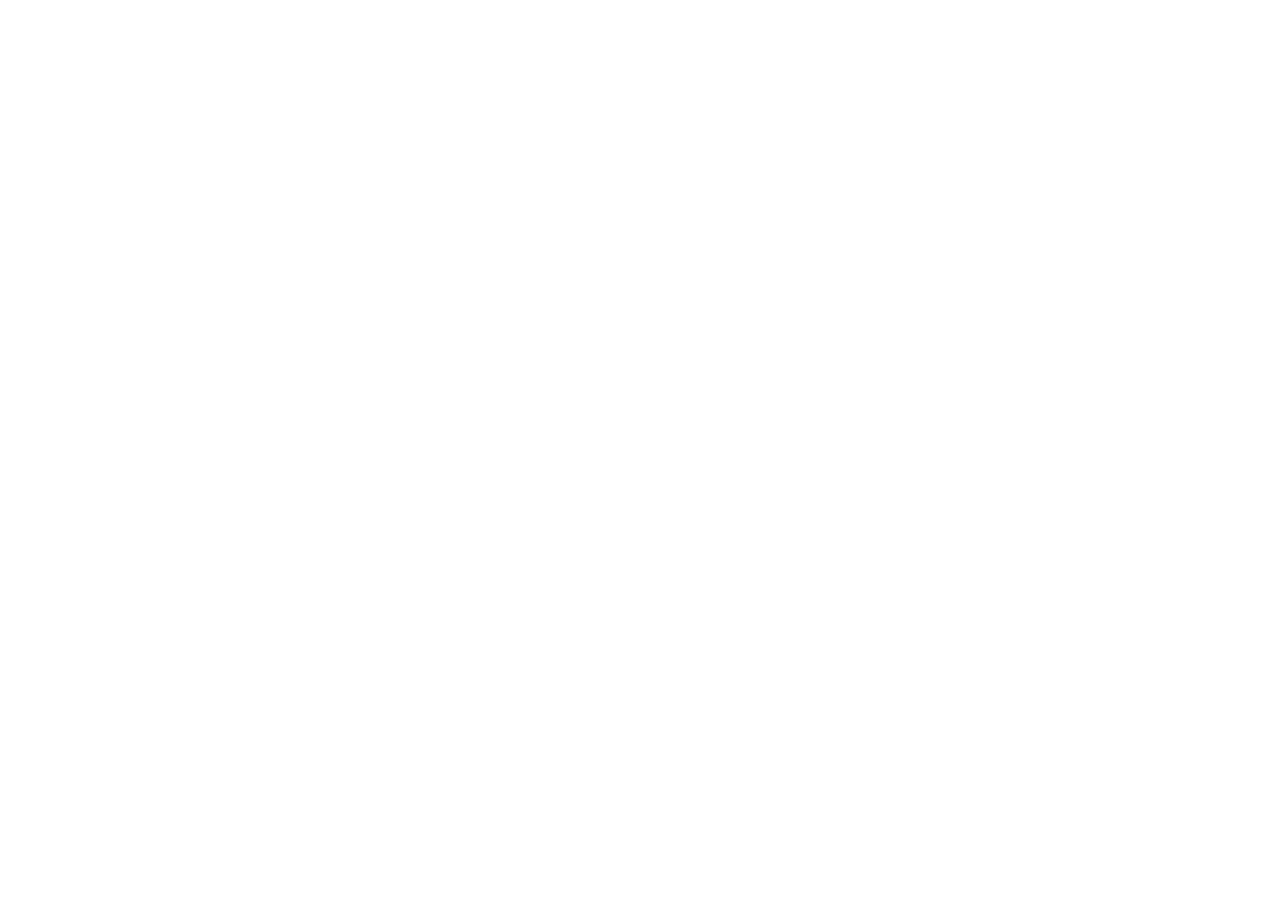
==== index.html @ d5627065 "css created!" ====
<!DOCTYPE html>
<html lang="en">
<head>
    <meta charset="UTF-8">
    <meta name="viewport" content="width=device-width, initial-scale=1.0">
    <title>Document</title>
</head>
<body>
    
</body>
</html>
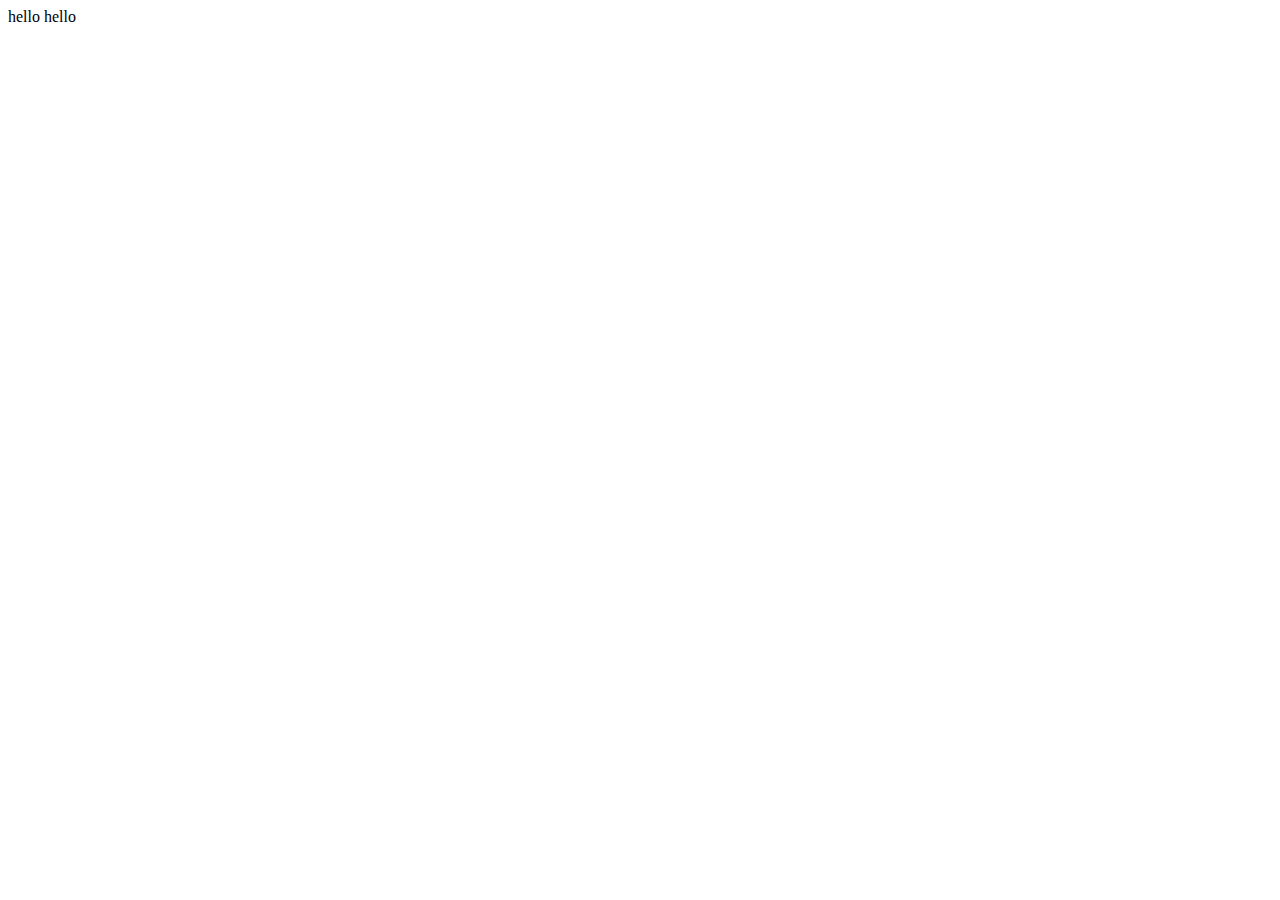
==== commit c67fefd2: "text added" ====
--- a/index.html
+++ b/index.html
@@ -6,6 +6,7 @@
     <title>Document</title>
 </head>
 <body>
-    
+    hello
 </body>
-</html>+</html>
+hello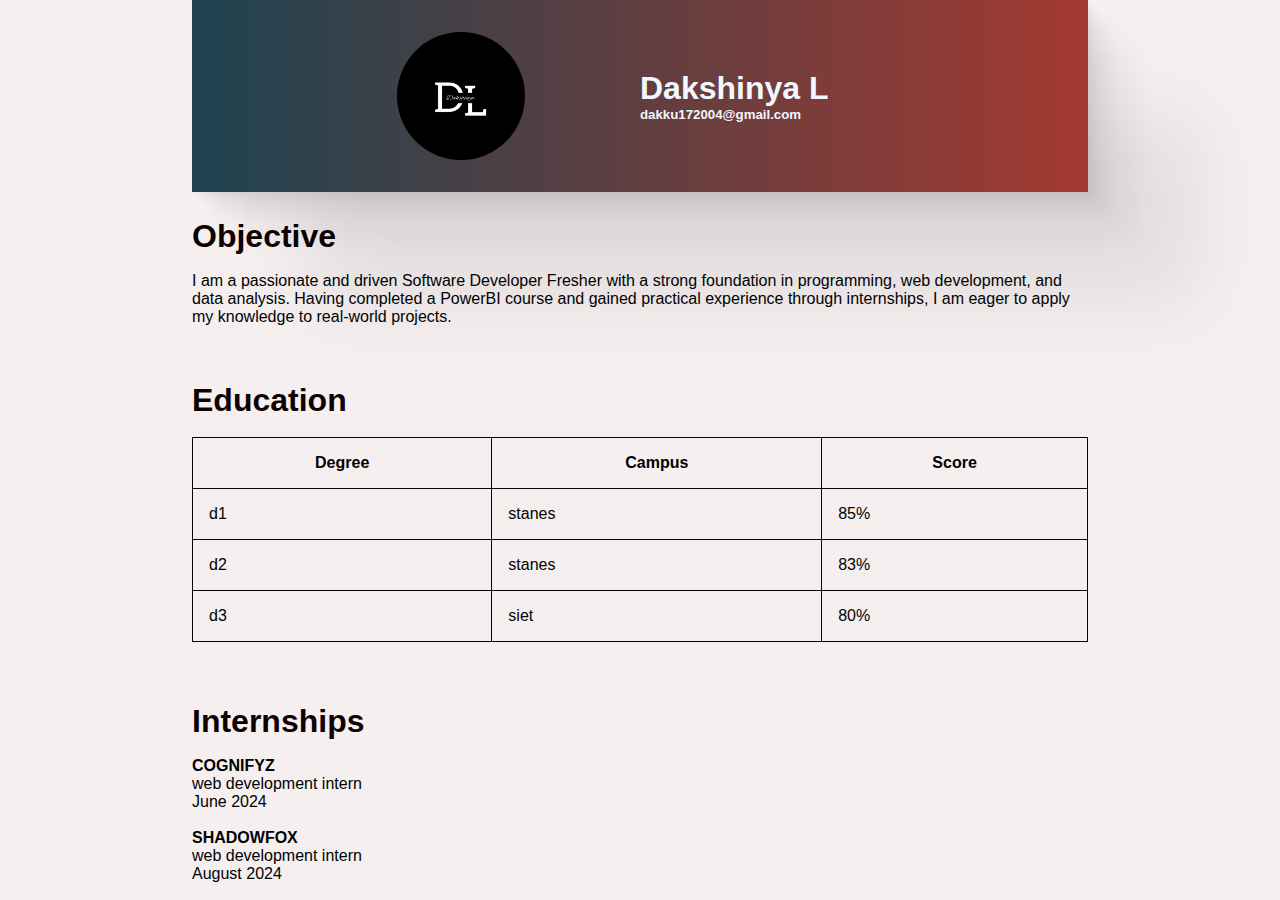
==== commit d7131ad8: "resume" ====
--- a/index.html
+++ b/index.html
@@ -3,10 +3,196 @@
 <head>
     <meta charset="UTF-8">
     <meta name="viewport" content="width=device-width, initial-scale=1.0">
-    <title>Document</title>
+    <title>RESUME</title>
+          <style>
+        * {
+            margin: 0px;
+            padding: 0px;
+        }
+
+        body {
+            /* height: 100vh; */
+            width: 100vw;
+            background-color: #f5efef;
+            font-family: 'Segoe UI', Tahoma, Geneva, Verdana, sans-serif;
+            display: flex;
+            color: rgb(1, 2, 3);
+            flex-direction: column;
+            justify-content: start;
+            align-items: center;
+        }
+
+        .section1 {
+            width: 70%;
+            height: 12rem;
+            /* background-color: rgb(117, 7, 7); */
+            color: aliceblue;
+            background: #1d4350; 
+            background: -webkit-linear-gradient(to right, #1d4350, #a43931);
+            background: linear-gradient(to right, #1d4350, #a43931);
+            display: flex;
+            flex-direction: row;
+            justify-content: center;
+            align-items: center;
+            box-shadow:
+  3.9px 3.9px 2.7px rgba(0, 0, 0, 0.022),
+  9.9px 9.9px 6.9px rgba(0, 0, 0, 0.031),
+  20.2px 20.2px 14.2px rgba(0, 0, 0, 0.039),
+  41.6px 41.6px 29.2px rgba(0, 0, 0, 0.048),
+  114px 114px 80px rgba(0, 0, 0, 0.07)
+;
+        }
+
+        .profile-img-section {
+            width: 40%;
+            height: 100%;
+            display: flex;
+            justify-content: center;
+            align-items: center;
+        }
+
+        .profile-data {
+            width: 40%;
+            display: flex;
+            flex-direction: column;
+            justify-content: center;
+            align-items: flex-start;
+        }
+
+        .profile-img {
+            height: 8rem;
+            width: 8rem;
+            border-radius: 50%;
+        }
+
+        .section2 {
+            width: 70%;
+            height: 10rem;
+            /* background-color: aquamarine; */
+           /* border: 1px solid rgb(231, 11, 18);*/
+            display: flex;
+            flex-direction: column;
+            justify-content: center;
+            align-items: start;
+            /* padding: 10px; */
+        }
+
+        .section3 {
+            width: 70%;
+            height: 20rem;
+            /* background-color: aquamarine; */
+            /* border: 1px solid rgb(220, 11, 21); */
+            display: flex;
+            flex-direction: column;
+            justify-content: center;
+            align-items: start;
+            /* padding: 10px; */
+        }
+
+        .section4 {
+            width: 70%;
+            height: 12rem;
+            /* background-color: aquamarine; */
+            /* border: 1px solid rgb(228, 11, 11); */
+           
+            display: flex;
+            flex-direction: column;
+            justify-content: center;
+            align-items: start;
+            /* padding: 10px; */
+            margin-top: 25px;
+        }
+
+        .section-title {
+            /* height: 10%; */
+            color: rgb(14, 1, 1);
+            font-weight: bold;
+            padding-bottom: 2%;
+        }
+
+        .ed-table {
+            width: 100%;
+            border: 1px solid rgb(9, 1, 1);
+            border-collapse: collapse;
+        }
+
+        th,
+        td {
+            padding: 1rem;
+            border: 1px solid rgb(12, 2, 2);
+        }
+
+        .companies {
+            font-weight: bold;
+            color: rgb(0, 3, 2);
+        }
+        .color-primary{
+            color: aqua;
+        }
+    </style>
+
 </head>
 <body>
-    hello
+<div class="section1">
+    <div class="profile-img-section">
+        <img src="assets/logo.JPG" alt="logo" class="profile-img">
+    </div>
+    <div class="profile-data">
+        <h1>Dakshinya L</h1>
+        <h5>dakku172004@gmail.com</h5>
+    </div>
+</div>
+<div class="section2">
+    <h1 class="section-title">
+       Objective
+       </h1>
+    <p>
+    <j>I am a passionate and driven Software Developer Fresher with a strong foundation 
+    in programming, web development, and data analysis. Having completed a PowerBI 
+    course and gained practical experience through internships, I am eager to apply my 
+    knowledge to real-world projects.</j>
+    </p>
+</div>
+<div class="section3">
+    <h1 class="section-title">
+       Education
+    </h1>
+        <table class="ed-table">
+            <tr>
+                <th>Degree</th>
+                <th>Campus</th>
+                <th>Score</th>
+            </tr>
+            <tr>
+                <td>d1</td>
+                <td>stanes</td>
+                <td>85%</td>
+            </tr>
+            <tr>
+                <td>d2</td>
+                <td>stanes</td>
+                <td>83%</td>
+            </tr>
+            <tr>
+                <td>d3</td>
+                <td>siet</td>
+                <td>80%</td>
+            </tr>
+        </table>
+    </div>
+
+<div class="section4">
+    <h1 class="section-title">
+        Internships
+    </h1>
+    <p>
+        <span class="companies">COGNIFYZ</span><BR>web development intern<br>June 2024
+    </p>
+    <BR>
+    <p>
+        <span class="companies">SHADOWFOX</span><BR>web development intern<br> August 2024
+    </p>
+</div>
+<div class="section5"></div>
 </body>
 </html>
-hello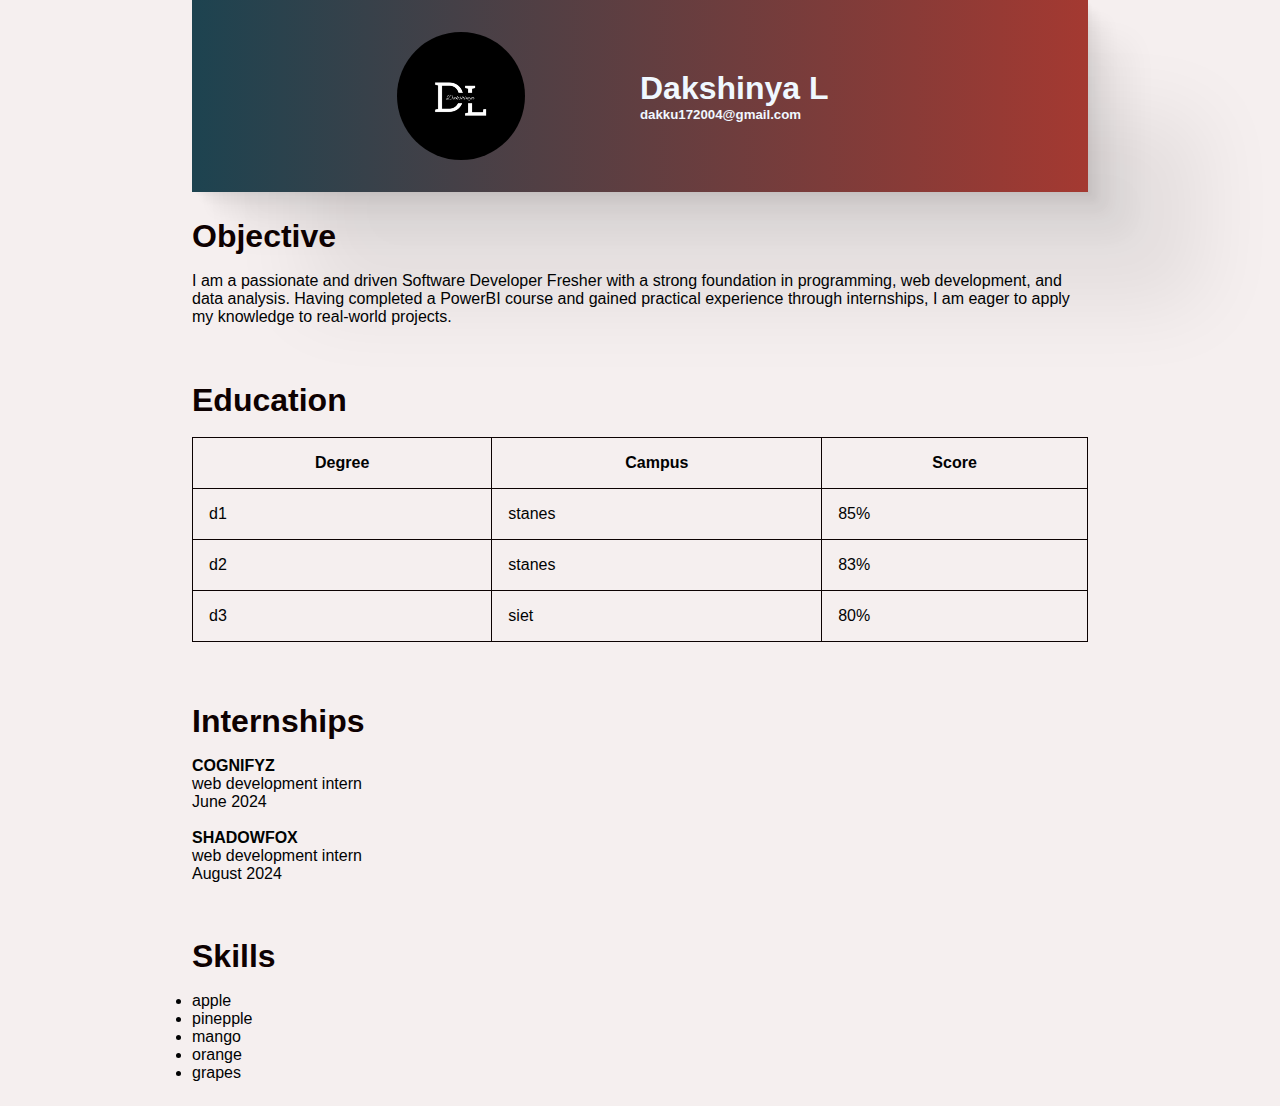
==== commit 1c767334: "flexbox" ====
--- a/index.html
+++ b/index.html
@@ -102,7 +102,21 @@
             /* padding: 10px; */
             margin-top: 25px;
         }
-
+        .section5{
+            width: 70%;
+            height: 12rem;
+            /* background-color: aquamarine; */
+            /* border: 1px solid rgb(228, 11, 11); */
+            display: flex;
+            flex-direction: column;
+            justify-content:center;
+            align-items: start;
+            /* padding: 10px; */
+            margin-top: 25px;
+        }
+        .li{
+            list-style: square;
+        }
         .section-title {
             /* height: 10%; */
             color: rgb(14, 1, 1);
@@ -128,6 +142,9 @@
         }
         .color-primary{
             color: aqua;
+        }
+        .text-white{
+            color: white;
         }
     </style>
 
@@ -193,6 +210,22 @@
         <span class="companies">SHADOWFOX</span><BR>web development intern<br> August 2024
     </p>
 </div>
-<div class="section5"></div>
+<div class="section5">
+<h1  class="section-title" >
+    Skills
+</h1>
+<ul>
+    <li>apple</li>
+    <li>pinepple</li>
+    <li>mango</li>
+    <li>orange</li>
+    <li>grapes</li>
+</ul>
+</div>
+<div class="sections">
+    <a href="tel:+91 9600574976">
+        <i class='bx bxs-phone'></i>
+    </a>
+</div>
 </body>
 </html>
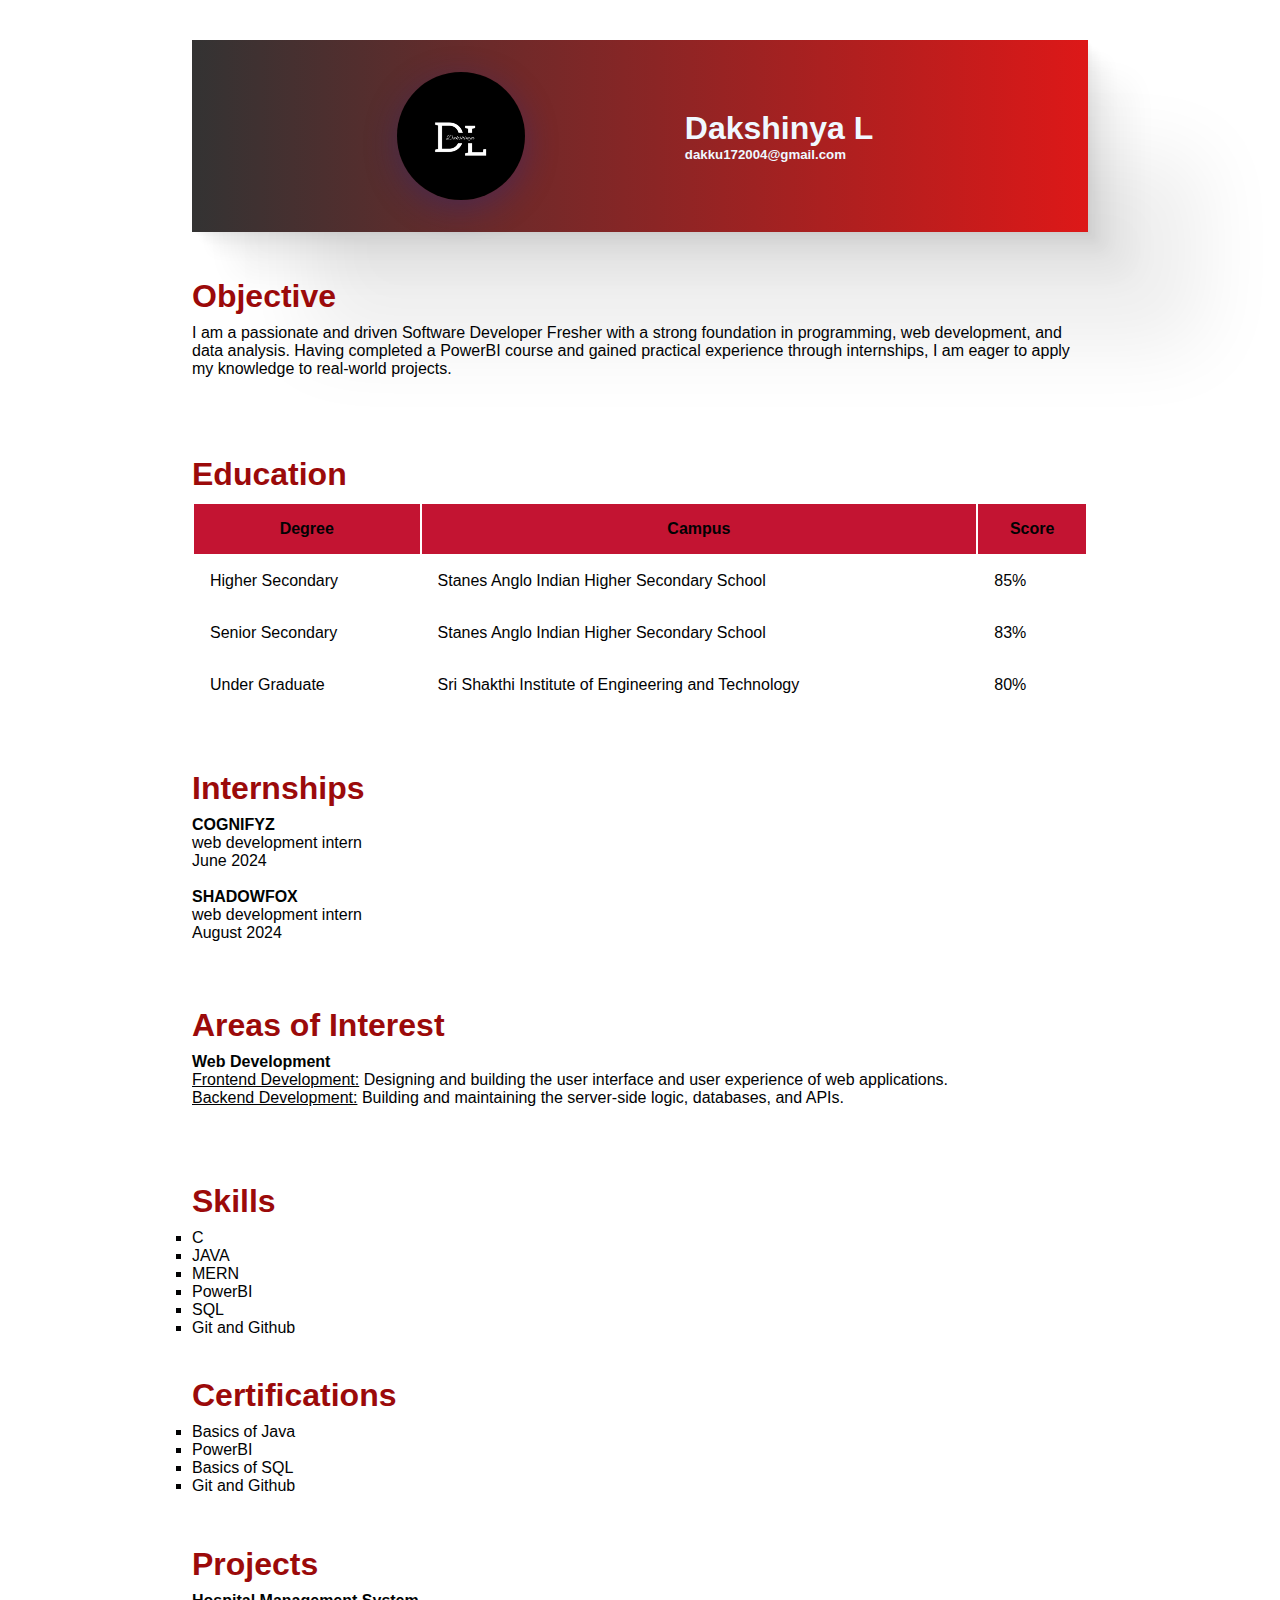
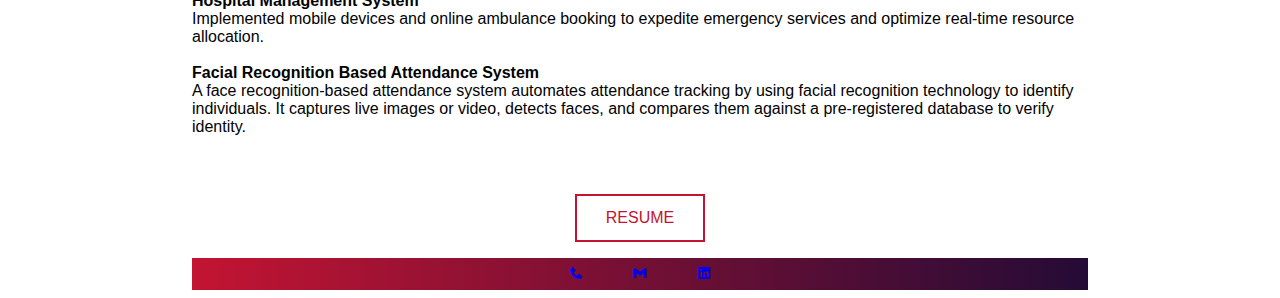
==== commit 484f4e25: "resume and login form done" ====
--- a/index.html
+++ b/index.html
@@ -13,23 +13,25 @@
         body {
             /* height: 100vh; */
             width: 100vw;
-            background-color: #f5efef;
+            background-color: white;
             font-family: 'Segoe UI', Tahoma, Geneva, Verdana, sans-serif;
             display: flex;
             color: rgb(1, 2, 3);
             flex-direction: column;
-            justify-content: start;
-            align-items: center;
+            /* justify-content: start; */
+            align-items: center;
+            margin-top: 2.5%;
+            /* border-radius: 20%; */
         }
 
         .section1 {
             width: 70%;
             height: 12rem;
-            /* background-color: rgb(117, 7, 7); */
+            
             color: aliceblue;
-            background: #1d4350; 
-            background: -webkit-linear-gradient(to right, #1d4350, #a43931);
-            background: linear-gradient(to right, #1d4350, #a43931);
+            background: #333333; 
+            background: -webkit-linear-gradient(to right, #333333, #dd1818);
+            background: linear-gradient(to right, #333333, #dd1818);
             display: flex;
             flex-direction: row;
             justify-content: center;
@@ -39,12 +41,14 @@
   9.9px 9.9px 6.9px rgba(0, 0, 0, 0.031),
   20.2px 20.2px 14.2px rgba(0, 0, 0, 0.039),
   41.6px 41.6px 29.2px rgba(0, 0, 0, 0.048),
-  114px 114px 80px rgba(0, 0, 0, 0.07)
-;
-        }
-
+  114px 114px 80px rgba(0, 0, 0, 0.07);
+           /* border-radius:10% ;  */
+           /* margin-top: 20px; */
+           /* margin-bottom: 25px; */
+        }
+         
         .profile-img-section {
-            width: 40%;
+            width: 50%;
             height: 100%;
             display: flex;
             justify-content: center;
@@ -63,25 +67,28 @@
             height: 8rem;
             width: 8rem;
             border-radius: 50%;
+            background: rgba( 155, 155, 155, 0.15 );
+            box-shadow: 0 8px 32px 0 rgba( 31, 38, 135, 0.37 );
+            backdrop-filter: blur( 2.5px );
+            -webkit-backdrop-filter: blur( 2.5px );
+            border-radius: 80px;
+            border: 0px solid rgba( 255, 255, 255, 0.18 );
         }
 
         .section2 {
             width: 70%;
             height: 10rem;
-            /* background-color: aquamarine; */
-           /* border: 1px solid rgb(231, 11, 18);*/
-            display: flex;
-            flex-direction: column;
-            justify-content: center;
-            align-items: start;
-            /* padding: 10px; */
+            display: flex;
+            flex-direction: column;
+            justify-content: center;
+            align-items: start;
+            margin-top: 2px;
+            margin-bottom: 5px;
         }
 
         .section3 {
             width: 70%;
             height: 20rem;
-            /* background-color: aquamarine; */
-            /* border: 1px solid rgb(220, 11, 21); */
             display: flex;
             flex-direction: column;
             justify-content: center;
@@ -92,68 +99,266 @@
         .section4 {
             width: 70%;
             height: 12rem;
-            /* background-color: aquamarine; */
-            /* border: 1px solid rgb(228, 11, 11); */
-           
-            display: flex;
-            flex-direction: column;
-            justify-content: center;
-            align-items: start;
-            /* padding: 10px; */
-            margin-top: 25px;
+            display: flex;
+            flex-direction: column;
+            justify-content: center;
+            align-items: start;
+            /* padding: 10px; */
+            margin-top: 30px;
+            margin-bottom: 10px;
+        }
+        .section10 {
+            width: 70%;
+            height: 12rem;
+            display: flex;
+            flex-direction: column;
+            justify-content: center;
+            align-items: start;
+            /* padding: 10px; */
+            margin-top: 30px;
+            margin-bottom: 40px;
+        }
+        .section9 {
+            width: 70%;
+            height: 12rem;
+            display: flex;
+            flex-direction: column;
+            justify-content: center;
+            align-items: start;
+            /* padding: 10px; */
+            margin-top: 10px;
+            margin-bottom: 10px;
         }
         .section5{
             width: 70%;
-            height: 12rem;
-            /* background-color: aquamarine; */
-            /* border: 1px solid rgb(228, 11, 11); */
+            height: 10rem;
             display: flex;
             flex-direction: column;
             justify-content:center;
             align-items: start;
-            /* padding: 10px; */
-            margin-top: 25px;
-        }
-        .li{
+            margin-bottom: 10px;
+        }
+        .section6{
+            width: 70%;
+            height: 2rem;
+            display: flex;
+            flex-direction: row;
+            justify-content:center;
+            align-items: center;
+            /* padding: 10px; */
+            margin-top: 38px;
+            gap:3rem;
+            font-weight: bold;
+            background:  ;
+            background: -webkit-linear-gradient(to right, #c31432, #240b36);
+            background: linear-gradient(to right, #c31432, #240b36);
+        }
+        .section7{
+            width: 70%;
+            height: 3rem;
+            display: flex;
+            flex-direction: row;
+            justify-content:center;
+            align-items: center;
+            /* padding: 10px; */
+            margin-top: 38px;
+            gap:3rem;
+            font-weight: bold;
+        }
+        .section8 {
+        width: 70%;
+        /* height: 20%; */
+        display: flex;
+        flex-direction:column ;
+        justify-content: space-around;
+        align-items: center; 
+        margin-top: 20px;
+        /* gap: 1rem;  */
+        font-weight: bold;
+        /* margin-bottom: 20px; */
+    }
+
+        li{
             list-style: square;
         }
         .section-title {
             /* height: 10%; */
-            color: rgb(14, 1, 1);
+            width: 100%;
+            color: rgb(155, 10, 10);
             font-weight: bold;
-            padding-bottom: 2%;
+            padding-bottom: 1%;
+            align-items: center;
+            justify-items:left ;
         }
 
         .ed-table {
             width: 100%;
-            border: 1px solid rgb(9, 1, 1);
-            border-collapse: collapse;
+            border: 2.5px solid rgb(223, 16, 16);
+            border: none;
+            align-items: center;
         }
 
         th,
         td {
             padding: 1rem;
-            border: 1px solid rgb(12, 2, 2);
-        }
-
+            border: 1px solid rgb(225, 16, 16);
+            align-items: center;
+        }
+        th{
+            background-color: #c31432;
+            
+        }
+th,td,table{
+  border: none;
+}
         .companies {
             font-weight: bold;
             color: rgb(0, 3, 2);
         }
-        .color-primary{
-            color: aqua;
-        }
+
         .text-white{
             color: white;
         }
+
+button {
+ padding: 0.8em 1.8em;
+ border: 2px solid #c31432;
+ position: relative;
+ overflow: hidden;
+ background-color: transparent;
+ text-align: center;
+ text-transform: uppercase;
+ font-size: 16px;
+ transition: .3s;
+ z-index: 1;
+ font-family: inherit;
+ color: #c31432;
+}
+
+button::before {
+ content: '';
+ width: 0;
+ height: 300%;
+ position: absolute;
+ top: 50%;
+ left: 50%;
+ transform: translate(-50%, -50%) rotate(45deg);
+ background: #c33717;
+ transition: .5s ease;
+ display: block;
+ z-index: -1;
+}
+
+button:hover::before {
+ width: 105%;
+}
+
+button:hover {
+ color: #111;
+}
+
+
+
+
+/* The slider */
+.slider {
+  position: absolute;
+  cursor: pointer;
+  top: 0;
+  left: 0;
+  right: 0;
+  bottom: 0;
+  background-color: #0f0404;
+  border: 1px solid #c4baba;
+  transition: .4s;
+  border-radius: 32px;
+  outline: none;
+}
+
+.slider:before {
+  position: absolute;
+  content: "";
+  height: 1.5rem;
+  width: 1.5rem;
+  border-radius: 50%;
+  outline: 2px solid #B0B0B0;
+  left: -1px;
+  bottom: -1px;
+  background-color: #f1ecec;
+  transition: transform .25s ease-in-out 0s;
+}
+
+.slider-icon {
+  opacity: 0;
+  height: 12px;
+  width: 12px;
+  stroke-width: 8;
+  position: absolute;
+  z-index: 999;
+  stroke: #222222;
+  right: 60%;
+  top: 30%;
+  transition: right ease-in-out .3s, opacity ease-in-out .15s;
+}
+
+input:checked + .slider {
+  background-color: #222222;
+}
+
+input:checked + .slider .slider-icon {
+  opacity: 1;
+  right: 20%;
+}
+
+input:checked + .slider:before {
+  transform: translateX(1.5em);
+  outline-color: #181818;
+}
+*::-webkit-scrollbar-track
+{
+	-webkit-box-shadow: inset 0 0 6px rgba(0,0,0,0.9);
+	border-radius: 10px;
+	background-color: #CCCCCC;
+}
+
+*::-webkit-scrollbar
+{
+	width: 10px;
+	background-color: #F5F5F5;
+}
+
+*::-webkit-scrollbar-thumb
+{
+	border-radius: 5px;
+	background-color: hsla(0, 68%, 50%, 0.796);
+	background-image: -webkit-linear-gradient(90deg,
+											  transparent,
+											  rgba(0, 0, 0, 0.4) 50%,
+											  transparent,
+											  transparent)
+}
+.centre{
+  display: flex;
+  justify-content:flex;
+  align-items:flex-start;
+}
+.section {
+    margin: 0.5rem 0; 
+}
+.section1, .section2, .section3, .section4, .section5, .section6, .section7, .section8 {
+    margin: 0.5rem 0;
+}
+
     </style>
-
+<link rel="stylesheet" href="https://unpkg.com/boxicons@2.1.4/css/boxicons.min.css">
 </head>
 <body>
+ 
 <div class="section1">
     <div class="profile-img-section">
         <img src="assets/logo.JPG" alt="logo" class="profile-img">
     </div>
+    
     <div class="profile-data">
         <h1>Dakshinya L</h1>
         <h5>dakku172004@gmail.com</h5>
@@ -164,10 +369,10 @@
        Objective
        </h1>
     <p>
-    <j>I am a passionate and driven Software Developer Fresher with a strong foundation 
+    I am a passionate and driven Software Developer Fresher with a strong foundation 
     in programming, web development, and data analysis. Having completed a PowerBI 
     course and gained practical experience through internships, I am eager to apply my 
-    knowledge to real-world projects.</j>
+    knowledge to real-world projects.
     </p>
 </div>
 <div class="section3">
@@ -181,18 +386,18 @@
                 <th>Score</th>
             </tr>
             <tr>
-                <td>d1</td>
-                <td>stanes</td>
+                <td>Higher Secondary</td>
+                <td>Stanes Anglo Indian Higher Secondary School</td>
                 <td>85%</td>
             </tr>
             <tr>
-                <td>d2</td>
-                <td>stanes</td>
+                <td>Senior Secondary</td>
+                <td>Stanes Anglo Indian Higher Secondary School</td>
                 <td>83%</td>
             </tr>
             <tr>
-                <td>d3</td>
-                <td>siet</td>
+                <td>Under Graduate</td>
+                <td>Sri Shakthi Institute of Engineering and Technology</td>
                 <td>80%</td>
             </tr>
         </table>
@@ -210,22 +415,72 @@
         <span class="companies">SHADOWFOX</span><BR>web development intern<br> August 2024
     </p>
 </div>
+<div class="section9">
+    <h1 class="section-title">
+        Areas of Interest
+    </h1>
+    <p>
+        <span class="companies">Web Development</span><br><u>Frontend Development:</u> Designing and building the user interface and user experience of web applications.<br>
+        <u>Backend Development:</u> Building and maintaining the server-side logic, databases, and APIs.<BR><br>
+    </p>
+    
+</div>
 <div class="section5">
 <h1  class="section-title" >
     Skills
 </h1>
 <ul>
-    <li>apple</li>
-    <li>pinepple</li>
-    <li>mango</li>
-    <li>orange</li>
-    <li>grapes</li>
+  <li>C</li>
+    <li>JAVA</li>
+    <li>MERN</li>
+    <li>PowerBI</li>
+    <li>SQL</li>
+    <li>Git and Github</li>
+   
 </ul>
 </div>
-<div class="sections">
+<div class="section5">
+<h1  class="section-title" >
+    Certifications
+</h1>
+<ul>
+  <li>Basics of Java</li>
+    <li>PowerBI</li>
+    <li>Basics of SQL</li>
+    <li>Git and Github</li>
+   
+</ul>
+</div>
+<div class="section10">
+  <h1 class="section-title">
+      Projects
+  </h1>
+  <p>
+        <span class="companies">Hospital Management System</span><br>Implemented mobile devices and online ambulance booking to expedite emergency services and optimize
+        real-time resource allocation.<BR>
+          <br>
+    </p>
+    <p>
+        <span class="companies">Facial Recognition Based Attendance System</span><br>A face recognition-based attendance system automates attendance tracking by using facial recognition
+        technology to identify individuals. It captures live images or video, detects faces, and compares them against a
+        pre-registered database to verify identity.<BR><br>
+    </p>
+</div>
+<div class="section7">
+    <button class="btn" onclick="location.href='https://drive.google.com/file/d/1FXv0A9UNhulCDT-siSIBINTICHqX-jql/view?usp=sharing';" >
+        RESUME
+    </button>
+</div>
+<div class="section6">
     <a href="tel:+91 9600574976">
         <i class='bx bxs-phone'></i>
     </a>
+    <a href="mailto:dakku172004">
+        <i class='bx bxl-gmail'></i>
+    </a>
+    <a href="https://www.linkedin.com/in/dakshinya-l-7512b5279/" target="_blank" rel="noopener noreferrer">
+        <i class='bx bxl-linkedin-square' ></i>
+    </a>
 </div>
 </body>
 </html>
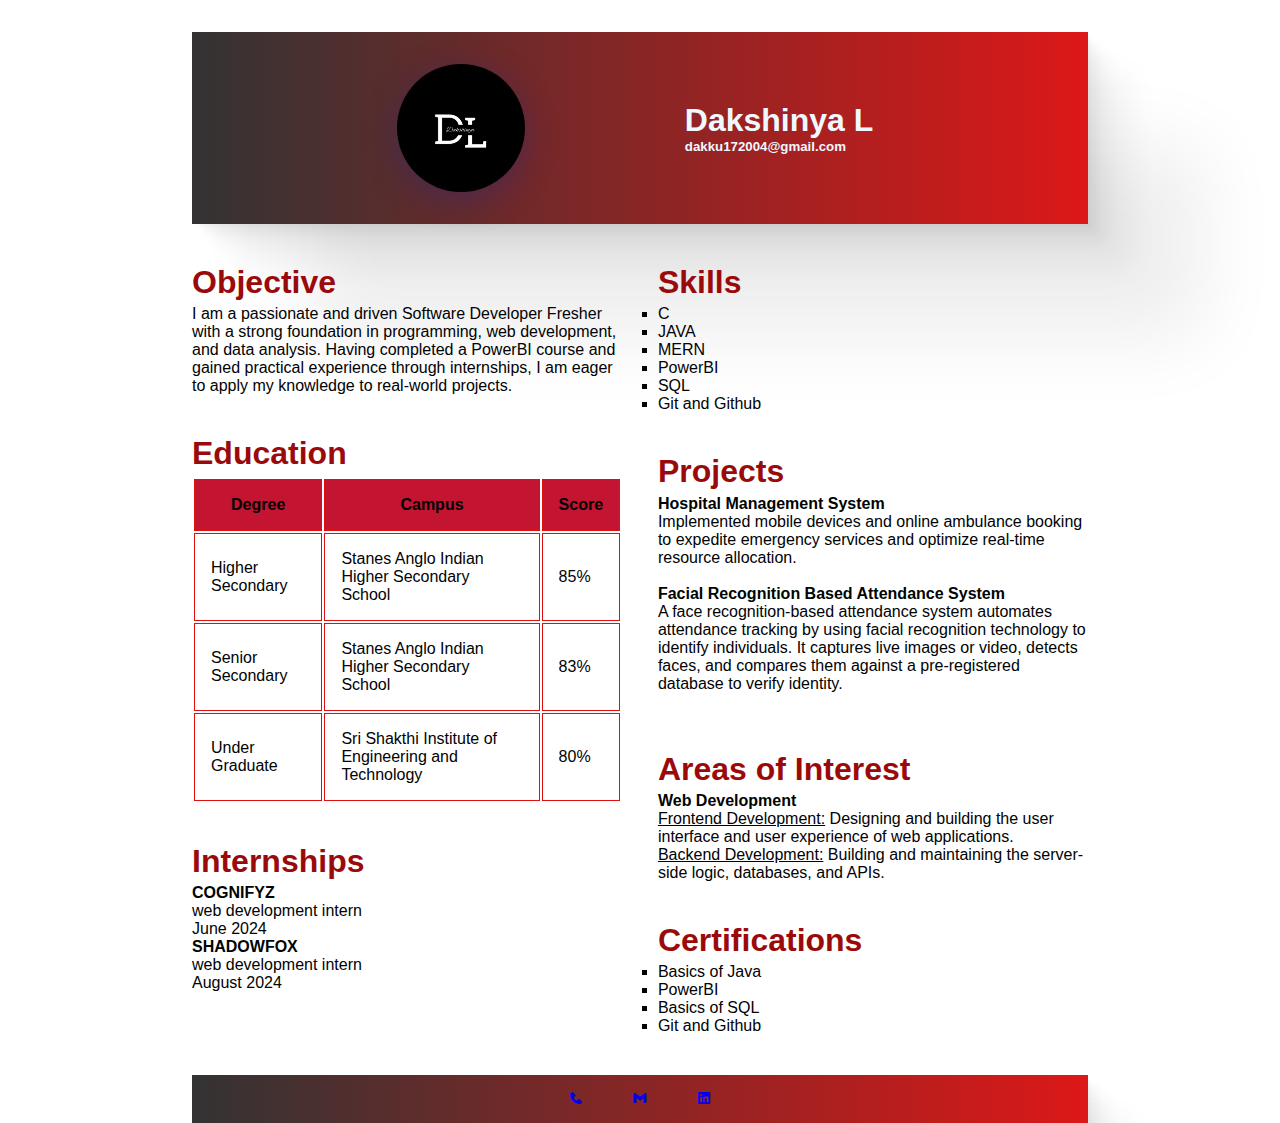
==== commit 8d44c51b: "Update index.html" ====
--- a/index.html
+++ b/index.html
@@ -4,49 +4,56 @@
     <meta charset="UTF-8">
     <meta name="viewport" content="width=device-width, initial-scale=1.0">
     <title>RESUME</title>
-          <style>
+    <style>
         * {
-            margin: 0px;
-            padding: 0px;
+            margin: 0;
+            padding: 0;
         }
 
         body {
-            /* height: 100vh; */
             width: 100vw;
             background-color: white;
             font-family: 'Segoe UI', Tahoma, Geneva, Verdana, sans-serif;
             display: flex;
+            flex-direction: column;
+            align-items: center;
             color: rgb(1, 2, 3);
-            flex-direction: column;
-            /* justify-content: start; */
-            align-items: center;
             margin-top: 2.5%;
-            /* border-radius: 20%; */
         }
 
         .section1 {
             width: 70%;
             height: 12rem;
-            
             color: aliceblue;
-            background: #333333; 
-            background: -webkit-linear-gradient(to right, #333333, #dd1818);
             background: linear-gradient(to right, #333333, #dd1818);
             display: flex;
             flex-direction: row;
             justify-content: center;
             align-items: center;
-            box-shadow:
-  3.9px 3.9px 2.7px rgba(0, 0, 0, 0.022),
-  9.9px 9.9px 6.9px rgba(0, 0, 0, 0.031),
-  20.2px 20.2px 14.2px rgba(0, 0, 0, 0.039),
-  41.6px 41.6px 29.2px rgba(0, 0, 0, 0.048),
-  114px 114px 80px rgba(0, 0, 0, 0.07);
-           /* border-radius:10% ;  */
-           /* margin-top: 20px; */
-           /* margin-bottom: 25px; */
-        }
-         
+            box-shadow: 3.9px 3.9px 2.7px rgba(0, 0, 0, 0.022),
+                        9.9px 9.9px 6.9px rgba(0, 0, 0, 0.031),
+                        20.2px 20.2px 14.2px rgba(0, 0, 0, 0.039),
+                        41.6px 41.6px 29.2px rgba(0, 0, 0, 0.048),
+                        114px 114px 80px rgba(0, 0, 0, 0.07);
+        }
+        .section6{
+            width: 70%;
+            height: 3rem;
+            color: aliceblue;
+            background: linear-gradient(to right, #333333, #dd1818);
+            display: flex;
+            flex-direction: row;
+            justify-content: center;
+            align-items: center;
+            box-shadow: 3.9px 3.9px 2.7px rgba(0, 0, 0, 0.022),
+                        9.9px 9.9px 6.9px rgba(0, 0, 0, 0.031),
+                        20.2px 20.2px 14.2px rgba(0, 0, 0, 0.039),
+                        41.6px 41.6px 29.2px rgba(0, 0, 0, 0.048),
+                        114px 114px 80px rgba(0, 0, 0, 0.07);
+                        gap: 3rem;
+        }
+
+        
         .profile-img-section {
             width: 50%;
             height: 100%;
@@ -67,420 +74,223 @@
             height: 8rem;
             width: 8rem;
             border-radius: 50%;
-            background: rgba( 155, 155, 155, 0.15 );
-            box-shadow: 0 8px 32px 0 rgba( 31, 38, 135, 0.37 );
-            backdrop-filter: blur( 2.5px );
-            -webkit-backdrop-filter: blur( 2.5px );
-            border-radius: 80px;
-            border: 0px solid rgba( 255, 255, 255, 0.18 );
-        }
-
-        .section2 {
+            background: rgba(155, 155, 155, 0.15);
+            box-shadow: 0 8px 32px 0 rgba(31, 38, 135, 0.37);
+            backdrop-filter: blur(2.5px);
+            border: 0px solid rgba(255, 255, 255, 0.18);
+        }
+
+        
+        .container {
+            display: flex;
             width: 70%;
-            height: 10rem;
-            display: flex;
-            flex-direction: column;
-            justify-content: center;
-            align-items: start;
-            margin-top: 2px;
-            margin-bottom: 5px;
-        }
-
-        .section3 {
-            width: 70%;
-            height: 20rem;
-            display: flex;
-            flex-direction: column;
-            justify-content: center;
-            align-items: start;
-            /* padding: 10px; */
-        }
-
-        .section4 {
-            width: 70%;
-            height: 12rem;
-            display: flex;
-            flex-direction: column;
-            justify-content: center;
-            align-items: start;
-            /* padding: 10px; */
-            margin-top: 30px;
-            margin-bottom: 10px;
-        }
-        .section10 {
-            width: 70%;
-            height: 12rem;
-            display: flex;
-            flex-direction: column;
-            justify-content: center;
-            align-items: start;
-            /* padding: 10px; */
-            margin-top: 30px;
-            margin-bottom: 40px;
-        }
-        .section9 {
-            width: 70%;
-            height: 12rem;
-            display: flex;
-            flex-direction: column;
-            justify-content: center;
-            align-items: start;
-            /* padding: 10px; */
-            margin-top: 10px;
-            margin-bottom: 10px;
-        }
-        .section5{
-            width: 70%;
-            height: 10rem;
-            display: flex;
-            flex-direction: column;
-            justify-content:center;
-            align-items: start;
-            margin-bottom: 10px;
-        }
-        .section6{
-            width: 70%;
-            height: 2rem;
-            display: flex;
-            flex-direction: row;
-            justify-content:center;
-            align-items: center;
-            /* padding: 10px; */
-            margin-top: 38px;
-            gap:3rem;
-            font-weight: bold;
-            background:  ;
-            background: -webkit-linear-gradient(to right, #c31432, #240b36);
-            background: linear-gradient(to right, #c31432, #240b36);
-        }
-        .section7{
-            width: 70%;
-            height: 3rem;
-            display: flex;
-            flex-direction: row;
-            justify-content:center;
-            align-items: center;
-            /* padding: 10px; */
-            margin-top: 38px;
-            gap:3rem;
-            font-weight: bold;
-        }
-        .section8 {
-        width: 70%;
-        /* height: 20%; */
-        display: flex;
-        flex-direction:column ;
-        justify-content: space-around;
-        align-items: center; 
-        margin-top: 20px;
-        /* gap: 1rem;  */
-        font-weight: bold;
-        /* margin-bottom: 20px; */
-    }
-
-        li{
-            list-style: square;
-        }
+            justify-content: space-between;
+        }
+
+        .left-half, .right-half {
+            width: 48%; 
+        }
+
+        .section {
+            margin: 2.5rem 0;
+        }
+
         .section-title {
-            /* height: 10%; */
-            width: 100%;
             color: rgb(155, 10, 10);
             font-weight: bold;
             padding-bottom: 1%;
-            align-items: center;
-            justify-items:left ;
         }
 
         .ed-table {
             width: 100%;
-            border: 2.5px solid rgb(223, 16, 16);
             border: none;
-            align-items: center;
-        }
-
-        th,
-        td {
+        }
+
+        th, td {
             padding: 1rem;
             border: 1px solid rgb(225, 16, 16);
-            align-items: center;
-        }
-        th{
+        }
+
+        th {
             background-color: #c31432;
-            
-        }
-th,td,table{
-  border: none;
-}
+        }
+
         .companies {
             font-weight: bold;
             color: rgb(0, 3, 2);
         }
 
-        .text-white{
-            color: white;
-        }
-
-button {
- padding: 0.8em 1.8em;
- border: 2px solid #c31432;
- position: relative;
- overflow: hidden;
- background-color: transparent;
- text-align: center;
- text-transform: uppercase;
- font-size: 16px;
- transition: .3s;
- z-index: 1;
- font-family: inherit;
- color: #c31432;
-}
-
-button::before {
- content: '';
- width: 0;
- height: 300%;
- position: absolute;
- top: 50%;
- left: 50%;
- transform: translate(-50%, -50%) rotate(45deg);
- background: #c33717;
- transition: .5s ease;
- display: block;
- z-index: -1;
-}
-
-button:hover::before {
- width: 105%;
-}
-
-button:hover {
- color: #111;
-}
-
-
-
-
-/* The slider */
-.slider {
-  position: absolute;
-  cursor: pointer;
-  top: 0;
-  left: 0;
-  right: 0;
-  bottom: 0;
-  background-color: #0f0404;
-  border: 1px solid #c4baba;
-  transition: .4s;
-  border-radius: 32px;
-  outline: none;
-}
-
-.slider:before {
-  position: absolute;
-  content: "";
-  height: 1.5rem;
-  width: 1.5rem;
-  border-radius: 50%;
-  outline: 2px solid #B0B0B0;
-  left: -1px;
-  bottom: -1px;
-  background-color: #f1ecec;
-  transition: transform .25s ease-in-out 0s;
-}
-
-.slider-icon {
-  opacity: 0;
-  height: 12px;
-  width: 12px;
-  stroke-width: 8;
-  position: absolute;
-  z-index: 999;
-  stroke: #222222;
-  right: 60%;
-  top: 30%;
-  transition: right ease-in-out .3s, opacity ease-in-out .15s;
-}
-
-input:checked + .slider {
-  background-color: #222222;
-}
-
-input:checked + .slider .slider-icon {
-  opacity: 1;
-  right: 20%;
-}
-
-input:checked + .slider:before {
-  transform: translateX(1.5em);
-  outline-color: #181818;
-}
-*::-webkit-scrollbar-track
-{
-	-webkit-box-shadow: inset 0 0 6px rgba(0,0,0,0.9);
-	border-radius: 10px;
-	background-color: #CCCCCC;
-}
-
-*::-webkit-scrollbar
-{
-	width: 10px;
-	background-color: #F5F5F5;
-}
-
-*::-webkit-scrollbar-thumb
-{
-	border-radius: 5px;
-	background-color: hsla(0, 68%, 50%, 0.796);
-	background-image: -webkit-linear-gradient(90deg,
-											  transparent,
-											  rgba(0, 0, 0, 0.4) 50%,
-											  transparent,
-											  transparent)
-}
-.centre{
-  display: flex;
-  justify-content:flex;
-  align-items:flex-start;
-}
-.section {
-    margin: 0.5rem 0; 
-}
-.section1, .section2, .section3, .section4, .section5, .section6, .section7, .section8 {
-    margin: 0.5rem 0;
-}
-
+        ul {
+            list-style: square;
+        }
+
+
+        button {
+            padding: 0.8em 1.8em;
+            border: 2px solid #c31432;
+            background-color: transparent;
+            text-transform: uppercase;
+            font-size: 16px;
+            transition: .3s;
+            z-index: 1;
+            color: #c31432;
+            position: relative;
+            overflow: hidden;
+        }
+
+        button::before {
+            content: '';
+            width: 0;
+            height: 300%;
+            position: absolute;
+            top: 50%;
+            left: 50%;
+            transform: translate(-50%, -50%) rotate(45deg);
+            background: #c33717;
+            transition: .5s ease;
+            z-index: -1;
+        }
+
+        button:hover::before {
+            width: 105%;
+        }
+
+        button:hover {
+            color: #111;
+        }
+
+        *::-webkit-scrollbar-track {
+            -webkit-box-shadow: inset 0 0 6px rgba(0,0,0,0.9);
+            border-radius: 10px;
+            background-color: #CCCCCC;
+        }
+
+        *::-webkit-scrollbar {
+            width: 10px;
+            background-color: #F5F5F5;
+        }
+
+        *::-webkit-scrollbar-thumb {
+            border-radius: 5px;
+            background-color: hsla(0, 68%, 50%, 0.796);
+        }
     </style>
-<link rel="stylesheet" href="https://unpkg.com/boxicons@2.1.4/css/boxicons.min.css">
+    <link rel="stylesheet" href="https://unpkg.com/boxicons@2.1.4/css/boxicons.min.css">
 </head>
 <body>
- 
-<div class="section1">
-    <div class="profile-img-section">
-        <img src="assets/logo.JPG" alt="logo" class="profile-img">
+
+    <div class="section1">
+        <div class="profile-img-section">
+            <img src="assets/logo.JPG" alt="logo" class="profile-img">
+        </div>
+        <div class="profile-data">
+            <h1>Dakshinya L</h1>
+            <h5>dakku172004@gmail.com</h5>
+        </div>
     </div>
     
-    <div class="profile-data">
-        <h1>Dakshinya L</h1>
-        <h5>dakku172004@gmail.com</h5>
+    <div class="container">
+        <div class="left-half">
+            <div class="section section2">
+                <h1 class="section-title">Objective</h1>
+                <p>
+                    I am a passionate and driven Software Developer Fresher with a strong foundation 
+                    in programming, web development, and data analysis. Having completed a PowerBI 
+                    course and gained practical experience through internships, I am eager to apply my 
+                    knowledge to real-world projects.
+                </p>
+            </div>
+    
+            <div class="section section3">
+                <h1 class="section-title">Education</h1>
+                <table class="ed-table">
+                    <tr>
+                        <th>Degree</th>
+                        <th>Campus</th>
+                        <th>Score</th>
+                    </tr>
+                    <tr>
+                        <td>Higher Secondary</td>
+                        <td>Stanes Anglo Indian Higher Secondary School</td>
+                        <td>85%</td>
+                    </tr>
+                    <tr>
+                        <td>Senior Secondary</td>
+                        <td>Stanes Anglo Indian Higher Secondary School</td>
+                        <td>83%</td>
+                    </tr>
+                    <tr>
+                        <td>Under Graduate</td>
+                        <td>Sri Shakthi Institute of Engineering and Technology</td>
+                        <td>80%</td>
+                    </tr>
+                </table>
+            </div>
+    
+            <div class="section section4">
+                <h1 class="section-title">Internships</h1>
+                <p><span class="companies">COGNIFYZ</span><br>web development intern<br>June 2024</p>
+                <p><span class="companies">SHADOWFOX</span><br>web development intern<br>August 2024</p>
+            </div>
+        </div>
+
+        <div class="right-half">
+            <div class="section section5">
+                <h1 class="section-title">Skills</h1>
+                <ul>
+                    <li>C</li>
+                    <li>JAVA</li>
+                    <li>MERN</li>
+                    <li>PowerBI</li>
+                    <li>SQL</li>
+                    <li>Git and Github</li>
+                </ul>
+            </div>
+    
+            <div class="section section10">
+                <h1 class="section-title">Projects</h1>
+                <p>
+                    <span class="companies">Hospital Management System</span><br>Implemented mobile devices and online ambulance booking to expedite emergency services and optimize
+                    real-time resource allocation.<br><br>
+                </p>
+                <p>
+                    <span class="companies">Facial Recognition Based Attendance System</span><br>A face recognition-based attendance system automates attendance tracking by using facial recognition
+                    technology to identify individuals. It captures live images or video, detects faces, and compares them against a
+                    pre-registered database to verify identity.<br><br>
+                </p>
+            </div>
+    
+            <div class="section section9">
+                <h1 class="section-title">Areas of Interest</h1>
+                <p>
+                    <span class="companies">Web Development</span><br><u>Frontend Development:</u> Designing and building the user interface and user experience of web applications.<br>
+                    <u>Backend Development:</u> Building and maintaining the server-side logic, databases, and APIs.
+                </p>
+            </div>
+    
+            <div class="section section5">
+                <h1 class="section-title">Certifications</h1>
+                <ul>
+                    <li>Basics of Java</li>
+                    <li>PowerBI</li>
+                    <li>Basics of SQL</li>
+                    <li>Git and Github</li>
+                </ul>
+            </div>
+        </div>
     </div>
-</div>
-<div class="section2">
-    <h1 class="section-title">
-       Objective
-       </h1>
-    <p>
-    I am a passionate and driven Software Developer Fresher with a strong foundation 
-    in programming, web development, and data analysis. Having completed a PowerBI 
-    course and gained practical experience through internships, I am eager to apply my 
-    knowledge to real-world projects.
-    </p>
-</div>
-<div class="section3">
-    <h1 class="section-title">
-       Education
-    </h1>
-        <table class="ed-table">
-            <tr>
-                <th>Degree</th>
-                <th>Campus</th>
-                <th>Score</th>
-            </tr>
-            <tr>
-                <td>Higher Secondary</td>
-                <td>Stanes Anglo Indian Higher Secondary School</td>
-                <td>85%</td>
-            </tr>
-            <tr>
-                <td>Senior Secondary</td>
-                <td>Stanes Anglo Indian Higher Secondary School</td>
-                <td>83%</td>
-            </tr>
-            <tr>
-                <td>Under Graduate</td>
-                <td>Sri Shakthi Institute of Engineering and Technology</td>
-                <td>80%</td>
-            </tr>
-        </table>
+
+    <div class="section6">
+        <a href="tel:+91 9600574976">
+            <i class='bx bxs-phone'></i>
+        </a>
+        <a href="mailto:dakku172004">
+            <i class='bx bxl-gmail'></i>
+        </a>
+        <a href="https://www.linkedin.com/in/dakshinya-l-7512b5279/" target="_blank" rel="noopener noreferrer">
+            <i class='bx bxl-linkedin-square'></i>
+        </a>
     </div>
-
-<div class="section4">
-    <h1 class="section-title">
-        Internships
-    </h1>
-    <p>
-        <span class="companies">COGNIFYZ</span><BR>web development intern<br>June 2024
-    </p>
-    <BR>
-    <p>
-        <span class="companies">SHADOWFOX</span><BR>web development intern<br> August 2024
-    </p>
-</div>
-<div class="section9">
-    <h1 class="section-title">
-        Areas of Interest
-    </h1>
-    <p>
-        <span class="companies">Web Development</span><br><u>Frontend Development:</u> Designing and building the user interface and user experience of web applications.<br>
-        <u>Backend Development:</u> Building and maintaining the server-side logic, databases, and APIs.<BR><br>
-    </p>
-    
-</div>
-<div class="section5">
-<h1  class="section-title" >
-    Skills
-</h1>
-<ul>
-  <li>C</li>
-    <li>JAVA</li>
-    <li>MERN</li>
-    <li>PowerBI</li>
-    <li>SQL</li>
-    <li>Git and Github</li>
-   
-</ul>
-</div>
-<div class="section5">
-<h1  class="section-title" >
-    Certifications
-</h1>
-<ul>
-  <li>Basics of Java</li>
-    <li>PowerBI</li>
-    <li>Basics of SQL</li>
-    <li>Git and Github</li>
-   
-</ul>
-</div>
-<div class="section10">
-  <h1 class="section-title">
-      Projects
-  </h1>
-  <p>
-        <span class="companies">Hospital Management System</span><br>Implemented mobile devices and online ambulance booking to expedite emergency services and optimize
-        real-time resource allocation.<BR>
-          <br>
-    </p>
-    <p>
-        <span class="companies">Facial Recognition Based Attendance System</span><br>A face recognition-based attendance system automates attendance tracking by using facial recognition
-        technology to identify individuals. It captures live images or video, detects faces, and compares them against a
-        pre-registered database to verify identity.<BR><br>
-    </p>
-</div>
-<div class="section7">
-    <button class="btn" onclick="location.href='https://drive.google.com/file/d/1FXv0A9UNhulCDT-siSIBINTICHqX-jql/view?usp=sharing';" >
-        RESUME
-    </button>
-</div>
-<div class="section6">
-    <a href="tel:+91 9600574976">
-        <i class='bx bxs-phone'></i>
-    </a>
-    <a href="mailto:dakku172004">
-        <i class='bx bxl-gmail'></i>
-    </a>
-    <a href="https://www.linkedin.com/in/dakshinya-l-7512b5279/" target="_blank" rel="noopener noreferrer">
-        <i class='bx bxl-linkedin-square' ></i>
-    </a>
-</div>
-</body>
-</html>
+    
+    </body>
+    